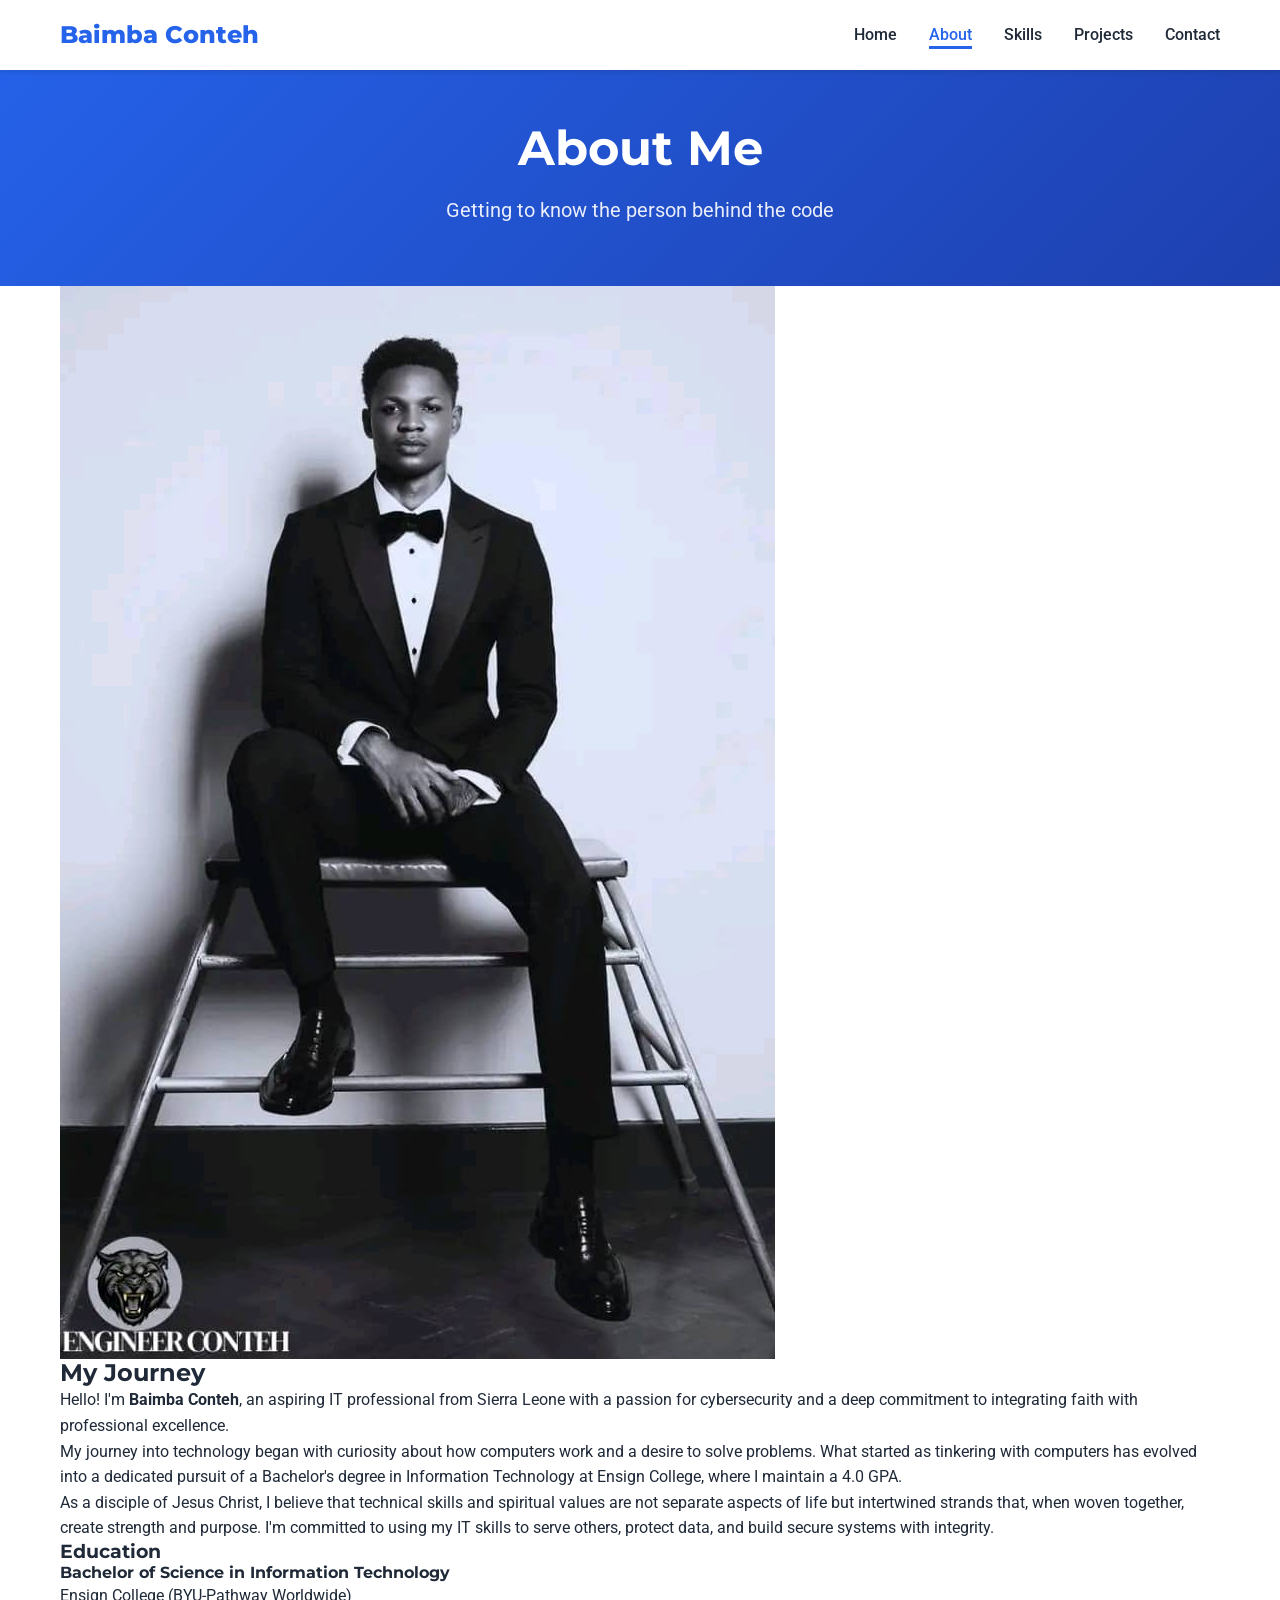
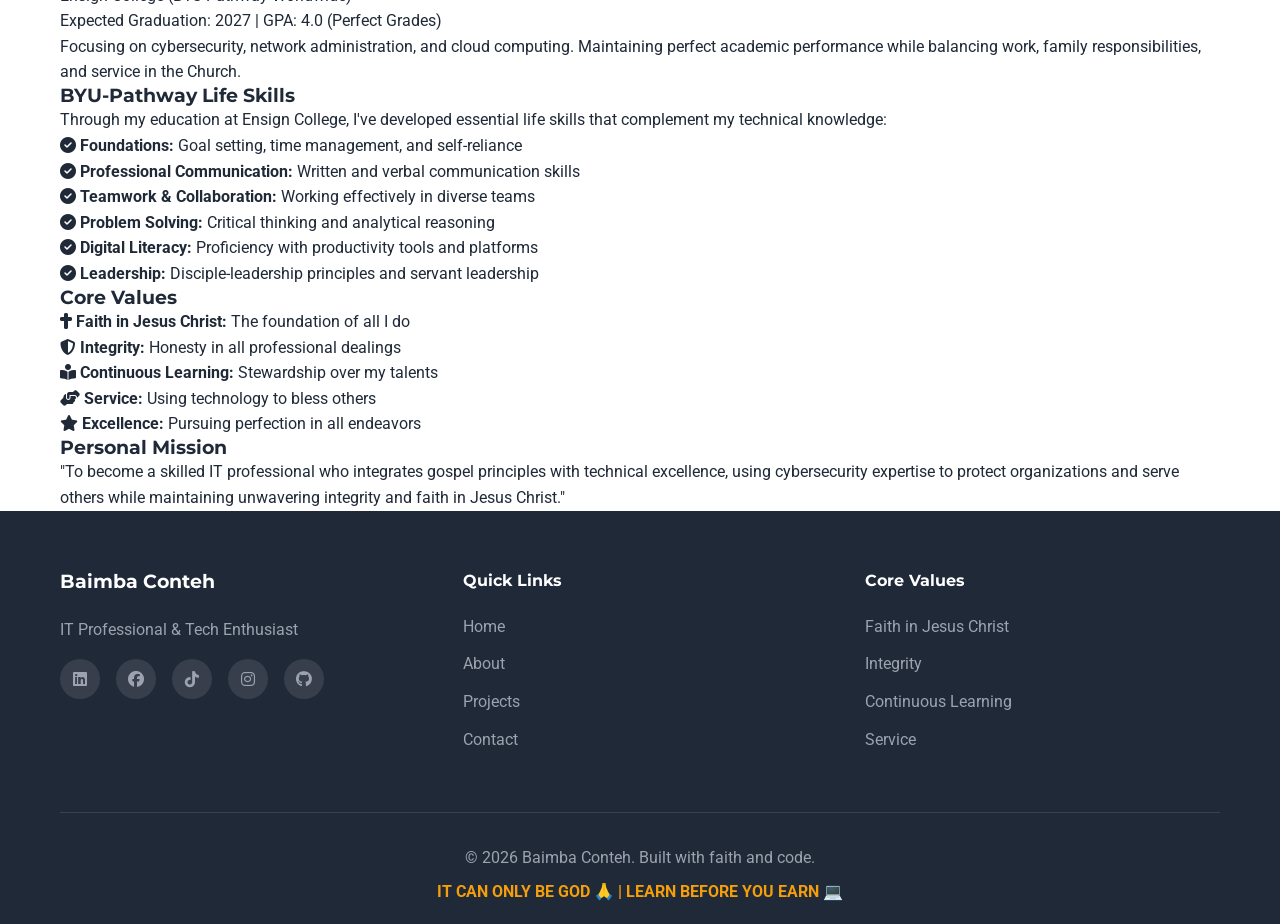
==== about.html @ cc48cc3e "Add files via upload Initial portfolio upload" ====
<!DOCTYPE html>
<html lang="en">
<head>
    <meta charset="UTF-8">
    <meta name="viewport" content="width=device-width, initial-scale=1.0">
    <meta name="description" content="About Baimba Conteh - IT Professional & Tech Enthusiast">
    <title>About Me | Baimba Conteh</title>
    <link rel="stylesheet" href="css/styles.css">
    <link rel="preconnect" href="https://fonts.googleapis.com">
    <link href="https://fonts.googleapis.com/css2?family=Montserrat:wght@600;700&family=Roboto:wght@300;400;500&display=swap" rel="stylesheet">
    <link rel="stylesheet" href="https://cdnjs.cloudflare.com/ajax/libs/font-awesome/6.4.0/css/all.min.css">
</head>
<body>
    <!-- Navigation -->
    <nav class="navbar">
        <div class="container">
            <div class="nav-brand"><a href="index.html">Baimba Conteh</a></div>
            <ul class="nav-menu">
                <li><a href="index.html" class="nav-link">Home</a></li>
                <li><a href="about.html" class="nav-link active">About</a></li>
                <li><a href="skills.html" class="nav-link">Skills</a></li>
                <li><a href="projects.html" class="nav-link">Projects</a></li>
                <li><a href="contact.html" class="nav-link">Contact</a></li>
            </ul>
            <div class="hamburger"><span class="bar"></span><span class="bar"></span><span class="bar"></span></div>
        </div>
    </nav>

    <!-- Page Header -->
    <section class="page-header">
        <div class="container">
            <h1>About Me</h1>
            <p>Getting to know the person behind the code</p>
        </div>
    </section>

    <!-- About Content -->
    <section class="about-section">
        <div class="container">
            <div class="about-grid">
                <div class="about-image">
                    <img src="images/profile.jpg" alt="Baimba Conteh">
                </div>
                <div class="about-content">
                    <h2>My Journey</h2>
                    <p>
                        Hello! I'm <strong>Baimba Conteh</strong>, an aspiring IT professional from Sierra Leone with a passion for 
                        cybersecurity and a deep commitment to integrating faith with professional excellence.
                    </p>
                    <p>
                        My journey into technology began with curiosity about how computers work and a desire to 
                        solve problems. What started as tinkering with computers has evolved into a dedicated pursuit 
                        of a Bachelor's degree in Information Technology at Ensign College, where I maintain a 4.0 GPA.
                    </p>
                    <p>
                        As a disciple of Jesus Christ, I believe that technical skills and spiritual values are not 
                        separate aspects of life but intertwined strands that, when woven together, create strength 
                        and purpose. I'm committed to using my IT skills to serve others, protect data, and build 
                        secure systems with integrity.
                    </p>
                    
                    <h3>Education</h3>
                    <div class="education-item">
                        <h4>Bachelor of Science in Information Technology</h4>
                        <p class="school">Ensign College (BYU-Pathway Worldwide)</p>
                        <p class="date">Expected Graduation: 2027 | GPA: 4.0 (Perfect Grades)</p>
                        <p class="description">
                            Focusing on cybersecurity, network administration, and cloud computing. 
                            Maintaining perfect academic performance while balancing work, family responsibilities, 
                            and service in the Church.
                        </p>
                    </div>

                    <h3>BYU-Pathway Life Skills</h3>
                    <p>Through my education at Ensign College, I've developed essential life skills that complement my technical knowledge:</p>
                    <ul class="skills-list">
                        <li><i class="fas fa-check-circle"></i> <strong>Foundations:</strong> Goal setting, time management, and self-reliance</li>
                        <li><i class="fas fa-check-circle"></i> <strong>Professional Communication:</strong> Written and verbal communication skills</li>
                        <li><i class="fas fa-check-circle"></i> <strong>Teamwork & Collaboration:</strong> Working effectively in diverse teams</li>
                        <li><i class="fas fa-check-circle"></i> <strong>Problem Solving:</strong> Critical thinking and analytical reasoning</li>
                        <li><i class="fas fa-check-circle"></i> <strong>Digital Literacy:</strong> Proficiency with productivity tools and platforms</li>
                        <li><i class="fas fa-check-circle"></i> <strong>Leadership:</strong> Disciple-leadership principles and servant leadership</li>
                    </ul>
                    
                    <h3>Core Values</h3>
                    <ul class="values-list">
                        <li><i class="fas fa-cross"></i> <strong>Faith in Jesus Christ:</strong> The foundation of all I do</li>
                        <li><i class="fas fa-shield-alt"></i> <strong>Integrity:</strong> Honesty in all professional dealings</li>
                        <li><i class="fas fa-book-reader"></i> <strong>Continuous Learning:</strong> Stewardship over my talents</li>
                        <li><i class="fas fa-hands-helping"></i> <strong>Service:</strong> Using technology to bless others</li>
                        <li><i class="fas fa-star"></i> <strong>Excellence:</strong> Pursuing perfection in all endeavors</li>
                    </ul>

                    <h3>Personal Mission</h3>
                    <div class="mission-box">
                        <p>
                            "To become a skilled IT professional who integrates gospel principles with technical excellence, 
                            using cybersecurity expertise to protect organizations and serve others while maintaining 
                            unwavering integrity and faith in Jesus Christ."
                        </p>
                    </div>
                </div>
            </div>
        </div>
    </section>

    <!-- Footer -->
    <footer class="footer">
        <div class="container">
            <div class="footer-content">
                <div class="footer-section">
                    <h3>Baimba Conteh</h3>
                    <p>IT Professional & Tech Enthusiast</p>
                    <div class="social-links">
                        <a href="https://www.linkedin.com/in/baimba-conteh-b726b120a/" target="_blank" aria-label="LinkedIn">
                            <i class="fab fa-linkedin"></i>
                        </a>
                        <a href="https://www.facebook.com/profile.php?id=100072118460058" target="_blank" aria-label="Facebook">
                            <i class="fab fa-facebook"></i>
                        </a>
                        <a href="https://www.tiktok.com/@baimba.conteh8" target="_blank" aria-label="TikTok">
                            <i class="fab fa-tiktok"></i>
                        </a>
                        <a href="https://www.instagram.com/baimba172" target="_blank" aria-label="Instagram">
                            <i class="fab fa-instagram"></i>
                        </a>
                        <a href="https://github.com/Baimba-ui" target="_blank" aria-label="GitHub">
                            <i class="fab fa-github"></i>
                        </a>
                    </div>
                </div>
                <div class="footer-section">
                    <h4>Quick Links</h4>
                    <ul>
                        <li><a href="index.html">Home</a></li>
                        <li><a href="about.html">About</a></li>
                        <li><a href="projects.html">Projects</a></li>
                        <li><a href="contact.html">Contact</a></li>
                    </ul>
                </div>
                <div class="footer-section">
                    <h4>Core Values</h4>
                    <ul>
                        <li>Faith in Jesus Christ</li>
                        <li>Integrity</li>
                        <li>Continuous Learning</li>
                        <li>Service</li>
                    </ul>
                </div>
            </div>
            <div class="footer-bottom">
                <p>&copy; 2026 Baimba Conteh. Built with faith and code.</p>
                <p class="motto"><strong>IT CAN ONLY BE GOD 🙏 | LEARN BEFORE YOU EARN 💻</strong></p>
            </div>
        </div>
    </footer>

    <script src="js/main.js"></script>
</body>
</html>
---- css/styles.css ----
:root {
    --primary-color: #2563eb;
    --secondary-color: #1e40af;
    --accent-color: #f59e0b;
    --text-dark: #1f2937;
    --text-light: #6b7280;
    --bg-light: #f9fafb;
    --bg-white: #ffffff;
    --border-color: #e5e7eb;
    --shadow: 0 4px 6px -1px rgba(0, 0, 0, 0.1);
    --shadow-lg: 0 10px 15px -3px rgba(0, 0, 0, 0.1);
    --transition: all 0.3s ease;
}

* { margin: 0; padding: 0; box-sizing: border-box; }
html { scroll-behavior: smooth; }
body { font-family: 'Roboto', sans-serif; color: var(--text-dark); line-height: 1.6; overflow-x: hidden; }
h1, h2, h3, h4, h5, h6 { font-family: 'Montserrat', sans-serif; font-weight: 700; line-height: 1.2; }
a { text-decoration: none; color: inherit; transition: var(--transition); }
img { max-width: 100%; height: auto; display: block; }
ul { list-style: none; }
.container { max-width: 1200px; margin: 0 auto; padding: 0 20px; }

/* Navigation */
.navbar { background: var(--bg-white); box-shadow: var(--shadow); position: fixed; width: 100%; top: 0; z-index: 1000; }
.navbar .container { display: flex; justify-content: space-between; align-items: center; padding: 1rem 20px; }
.nav-brand a { font-family: 'Montserrat', sans-serif; font-size: 1.5rem; font-weight: 800; color: var(--primary-color); }
.nav-menu { display: flex; list-style: none; gap: 2rem; }
.nav-link { font-weight: 500; color: var(--text-dark); position: relative; }
.nav-link:hover, .nav-link.active { color: var(--primary-color); }
.nav-link.active::after { content: ''; position: absolute; bottom: -5px; left: 0; width: 100%; height: 3px; background: var(--primary-color); }
.hamburger { display: none; flex-direction: column; cursor: pointer; }
.bar { width: 25px; height: 3px; background: var(--text-dark); margin: 3px 0; transition: var(--transition); }

/* Hero & Headers */
.hero { padding: 150px 0 100px; background: linear-gradient(135deg, #f0f9ff 0%, #e0f2fe 100%); min-height: 90vh; display: flex; align-items: center; }
.hero .container { display: grid; grid-template-columns: 1.5fr 1fr; gap: 4rem; align-items: center; }
.hero-content h1 { font-size: 3.5rem; margin-bottom: 1rem; }
.highlight { color: var(--primary-color); }
.hero-content h2 { font-size: 1.25rem; color: var(--text-light); margin-bottom: 1.5rem; }
.hero-description { font-size: 1.125rem; color: var(--text-light); margin-bottom: 2rem; line-height: 1.8; }
.hero-buttons { display: flex; gap: 1rem; margin-bottom: 2rem; }
.btn { padding: 14px 32px; border-radius: 8px; font-weight: 600; display: inline-flex; align-items: center; gap: 0.5rem; transition: var(--transition); border: 2px solid transparent; cursor: pointer; }
.btn-primary { background: var(--primary-color); color: white; }
.btn-primary:hover { background: var(--secondary-color); transform: translateY(-2px); box-shadow: var(--shadow-lg); }
.btn-secondary { background: transparent; color: var(--primary-color); border-color: var(--primary-color); }
.btn-secondary:hover { background: var(--primary-color); color: white; }
.hero-badges { display: flex; gap: 1rem; flex-wrap: wrap; }
.badge { display: inline-flex; align-items: center; gap: 0.5rem; padding: 0.5rem 1rem; background: var(--bg-white); border-radius: 25px; font-size: 0.9rem; font-weight: 600; color: var(--primary-color); box-shadow: var(--shadow); }
.hero-image img { border-radius: 20px; box-shadow: var(--shadow-lg); width: 100%; max-width: 400px; height: auto; object-fit: cover; }

.page-header { background: linear-gradient(135deg, var(--primary-color) 0%, var(--secondary-color) 100%); color: white; padding: 120px 0 60px; text-align: center; }
.page-header h1 { font-size: 3rem; margin-bottom: 1rem; }
.page-header p { font-size: 1.25rem; opacity: 0.9; }

/* Sections */
.mission, .stats-section, .featured-skills, .skills-section, .projects-section, .contact-section { padding: 80px 0; }
.mission, .featured-skills { background: var(--bg-white); }
.stats-section, .skills-section, .projects-section, .contact-section { background: var(--bg-light); }

.mission-card { text-align: center; max-width: 900px; margin: 0 auto; padding: 3rem; background: linear-gradient(135deg, #f0f9ff 0%, #e0f2fe 100%); border-radius: 15px; }
.mission-card i { font-size: 2rem; color: var(--accent-color); margin: 0 10px; }
.mission-text { font-size: 1.25rem; font-style: italic; color: var(--text-dark); margin: 1rem 0; line-height: 1.8; }

.stats-grid, .skills-highlights, .skills-grid, .projects-grid { display: grid; grid-template-columns: repeat(auto-fit, minmax(300px, 1fr)); gap: 2rem; }
.stat-card, .skill-highlight-card, .skill-card, .project-card { background: var(--bg-white); padding: 2.5rem 2rem; border-radius: 12px; box-shadow: var(--shadow); transition: var(--transition); }
.stat-card:hover, .skill-highlight-card:hover, .skill-card:hover, .project-card:hover { transform: translateY(-10px); box-shadow: var(--shadow-lg); }
.stat-icon, .skill-icon { width: 80px; height: 80px; margin: 0 auto 1.5rem; background: linear-gradient(135deg, var(--primary-color), var(--secondary-color)); border-radius: 50%; display: flex; align-items: center; justify-content: center; }
.stat-icon i, .skill-icon i { font-size: 2rem; color: white; }
.stat-card h3, .skill-highlight-card h3, .skill-card h3, .project-card h3 { font-size: 1.5rem; margin-bottom: 1rem; color: var(--text-dark); }
.stat-card p, .skill-highlight-card p, .skill-card p, .project-card p { color: var(--text-light); }

.skill-highlight-card ul, .skill-card ul { list-style: none; margin-top: 1rem; }
.skill-highlight-card ul li, .skill-card ul li { padding: 0.5rem 0; padding-left: 1.5rem; position: relative; color: var(--text-light); }
.skill-highlight-card ul li:before, .skill-card ul li:before { content: "✓"; position: absolute; left: 0; color: var(--accent-color); font-weight: bold; }
.skill-card.spiritual { border-top: 4px solid var(--accent-color); }
.scripture-reference { display: flex; align-items: center; gap: 0.75rem; padding: 1rem; background: var(--bg-light); border-radius: 8px; margin-top: 1rem; font-style: italic; color: var(--text-light); font-size: 0.9rem; }

/* Certifications */
.certifications-list { display: flex; flex-direction: column; gap: 1.5rem; margin-top: 2rem; }
.cert-item { display: flex; gap: 1.5rem; background: white; padding: 1.5rem; border-radius: 10px; box-shadow: var(--shadow); align-items: flex-start; }
.cert-icon { font-size: 2rem; color: #10b981; flex-shrink: 0; }
.cert-details h3 { color: var(--text-dark); margin-bottom: 0.5rem; }
.cert-org { font-weight: 600; color: var(--primary-color); }

/* Projects */
.project-technologies { display: flex; flex-wrap: wrap; gap: 0.75rem; margin: 1rem 0; }
.tech-tag { background: var(--bg-light); color: var(--primary-color); padding: 0.4rem 0.8rem; border-radius: 20px; font-size: 0.85rem; font-weight: 500; }
.project-spiritual { margin-top: 1rem; font-size: 0.95rem; color: var(--text-dark); font-style: italic; border-left: 3px solid var(--accent-color); padding-left: 1rem; }

/* Contact */
.contact-grid { display: grid; grid-template-columns: 1fr 1.5fr; gap: 4rem; }
.contact-item { display: flex; gap: 1.5rem; margin-bottom: 2rem; padding: 1.5rem; background: white; border-radius: 10px; box-shadow: var(--shadow); }
.contact-icon { width: 50px; height: 50px; background: var(--primary-color); border-radius: 50%; display: flex; align-items: center; justify-content: center; flex-shrink: 0; }
.contact-icon i { color: white; font-size: 1.25rem; }
.contact-details h3 { color: var(--text-dark); margin-bottom: 0.5rem; }
.contact-form-container { background: white; padding: 2.5rem; border-radius: 15px; box-shadow: var(--shadow-lg); }
.form-group { margin-bottom: 1.5rem; }
.form-group label { display: block; margin-bottom: 0.5rem; color: var(--text-dark); font-weight: 500; }
.form-group input, .form-group textarea { width: 100%; padding: 0.75rem 1rem; border: 2px solid var(--border-color); border-radius: 8px; font-family: 'Roboto', sans-serif; font-size: 1rem; }
.form-group input:focus, .form-group textarea:focus { outline: none; border-color: var(--primary-color); }
.btn-submit { width: 100%; padding: 1rem; background: var(--primary-color); color: white; border: none; border-radius: 8px; font-size: 1.1rem; font-weight: 600; cursor: pointer; transition: var(--transition); }
.btn-submit:hover { background: var(--secondary-color); }

/* Footer */
.footer { background: var(--text-dark); color: white; padding: 60px 0 20px; }
.footer-content { display: grid; grid-template-columns: repeat(auto-fit, minmax(250px, 1fr)); gap: 3rem; margin-bottom: 3rem; }
.footer-section h3, .footer-section h4 { margin-bottom: 1.5rem; color: white; }
.footer-section p, .footer-section ul li { color: #9ca3af; margin-bottom: 0.75rem; }
.footer-section a { color: #9ca3af; }
.footer-section a:hover { color: var(--accent-color); }
.social-links { display: flex; gap: 1rem; margin-top: 1rem; }
.social-links a { width: 40px; height: 40px; background: rgba(255, 255, 255, 0.1); border-radius: 50%; display: flex; align-items: center; justify-content: center; }
.social-links a:hover { background: var(--primary-color); transform: translateY(-3px); }
.footer-bottom { text-align: center; padding-top: 2rem; border-top: 1px solid #374151; color: #9ca3af; }
.footer-bottom .motto { margin-top: 0.5rem; color: var(--accent-color); }

/* Responsive */
@media (max-width: 768px) {
    .hamburger { display: flex; }
    .nav-menu { position: fixed; left: -100%; top: 70px; flex-direction: column; background: var(--bg-white); width: 100%; text-align: center; transition: var(--transition); box-shadow: var(--shadow); padding: 2rem 0; }
    .nav-menu.active { left: 0; }
    .hero .container, .contact-grid { grid-template-columns: 1fr; gap: 2rem; }
    .hero-content h1 { font-size: 2.5rem; }
    .hero-image { order: -1; }
    .hero-image img { max-width: 300px; margin: 0 auto; }
    .hero-buttons { flex-direction: column; }
}
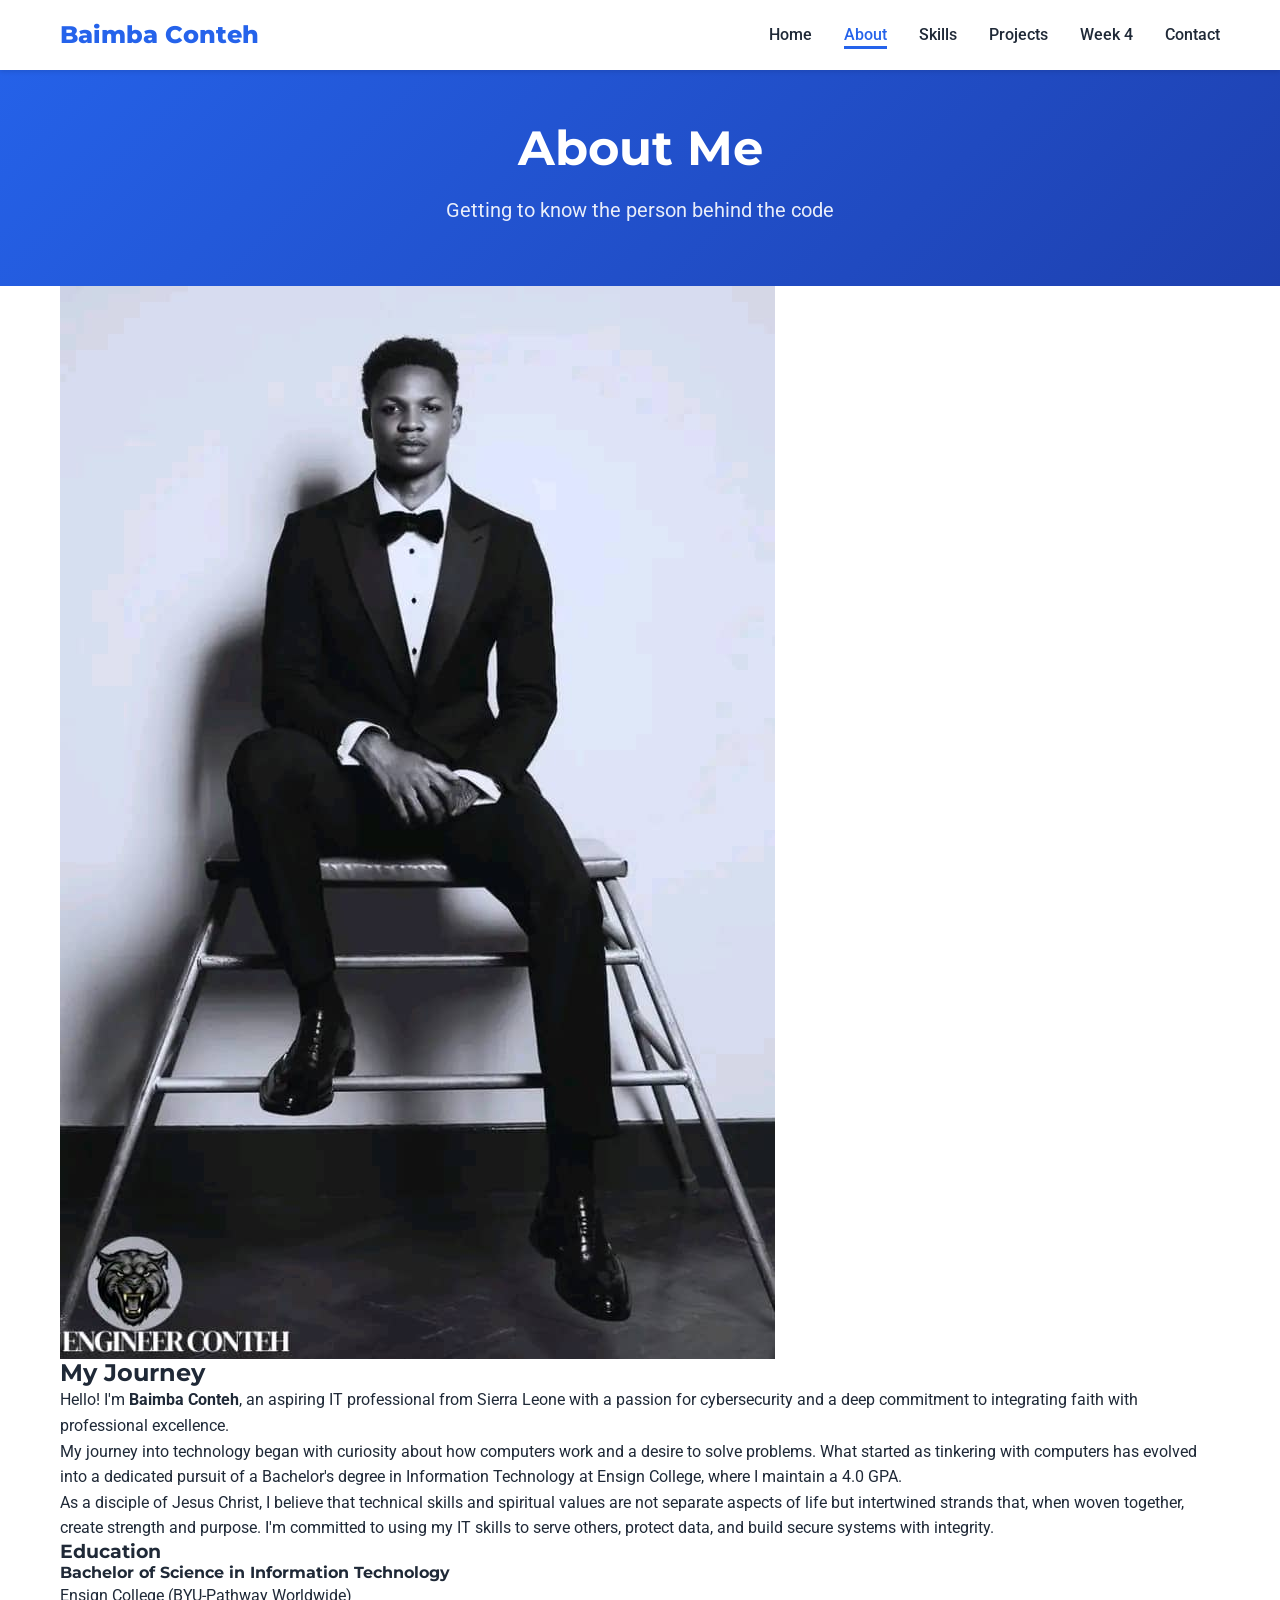
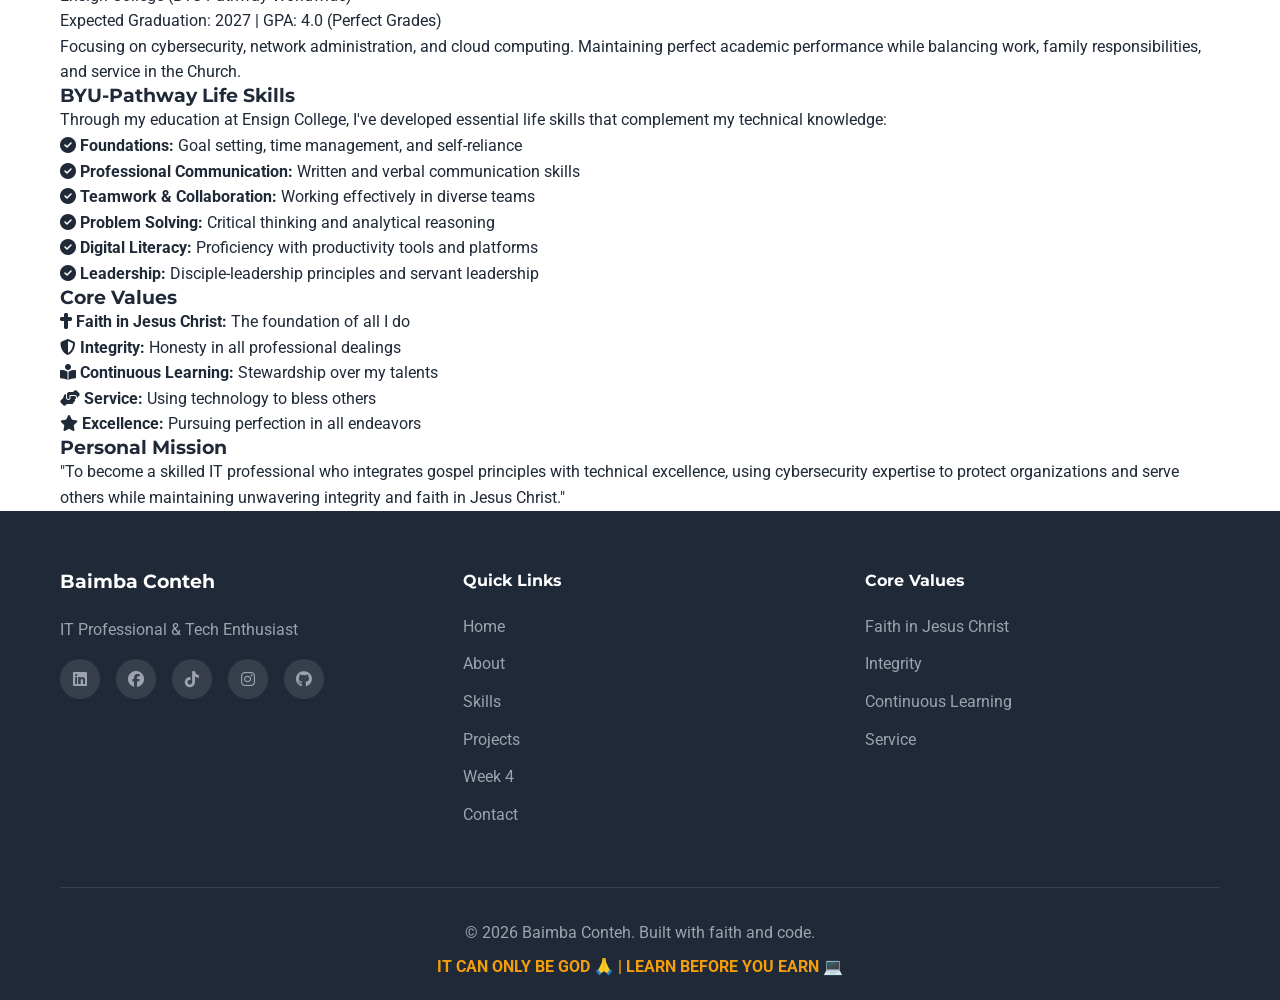
==== commit b70510b7: "Update site with Week 4 content and video" ====
--- a/about.html
+++ b/about.html
@@ -20,6 +20,7 @@
                 <li><a href="about.html" class="nav-link active">About</a></li>
                 <li><a href="skills.html" class="nav-link">Skills</a></li>
                 <li><a href="projects.html" class="nav-link">Projects</a></li>
+                <li><a href="week4.html" class="nav-link">Week 4</a></li>
                 <li><a href="contact.html" class="nav-link">Contact</a></li>
             </ul>
             <div class="hamburger"><span class="bar"></span><span class="bar"></span><span class="bar"></span></div>
@@ -44,29 +45,29 @@
                 <div class="about-content">
                     <h2>My Journey</h2>
                     <p>
-                        Hello! I'm <strong>Baimba Conteh</strong>, an aspiring IT professional from Sierra Leone with a passion for 
+                        Hello! I'm <strong>Baimba Conteh</strong>, an aspiring IT professional from Sierra Leone with a passion for
                         cybersecurity and a deep commitment to integrating faith with professional excellence.
                     </p>
                     <p>
-                        My journey into technology began with curiosity about how computers work and a desire to 
-                        solve problems. What started as tinkering with computers has evolved into a dedicated pursuit 
+                        My journey into technology began with curiosity about how computers work and a desire to
+                        solve problems. What started as tinkering with computers has evolved into a dedicated pursuit
                         of a Bachelor's degree in Information Technology at Ensign College, where I maintain a 4.0 GPA.
                     </p>
                     <p>
-                        As a disciple of Jesus Christ, I believe that technical skills and spiritual values are not 
-                        separate aspects of life but intertwined strands that, when woven together, create strength 
-                        and purpose. I'm committed to using my IT skills to serve others, protect data, and build 
+                        As a disciple of Jesus Christ, I believe that technical skills and spiritual values are not
+                        separate aspects of life but intertwined strands that, when woven together, create strength
+                        and purpose. I'm committed to using my IT skills to serve others, protect data, and build
                         secure systems with integrity.
                     </p>
-                    
+
                     <h3>Education</h3>
                     <div class="education-item">
                         <h4>Bachelor of Science in Information Technology</h4>
                         <p class="school">Ensign College (BYU-Pathway Worldwide)</p>
                         <p class="date">Expected Graduation: 2027 | GPA: 4.0 (Perfect Grades)</p>
                         <p class="description">
-                            Focusing on cybersecurity, network administration, and cloud computing. 
-                            Maintaining perfect academic performance while balancing work, family responsibilities, 
+                            Focusing on cybersecurity, network administration, and cloud computing.
+                            Maintaining perfect academic performance while balancing work, family responsibilities,
                             and service in the Church.
                         </p>
                     </div>
@@ -81,7 +82,7 @@
                         <li><i class="fas fa-check-circle"></i> <strong>Digital Literacy:</strong> Proficiency with productivity tools and platforms</li>
                         <li><i class="fas fa-check-circle"></i> <strong>Leadership:</strong> Disciple-leadership principles and servant leadership</li>
                     </ul>
-                    
+
                     <h3>Core Values</h3>
                     <ul class="values-list">
                         <li><i class="fas fa-cross"></i> <strong>Faith in Jesus Christ:</strong> The foundation of all I do</li>
@@ -94,8 +95,8 @@
                     <h3>Personal Mission</h3>
                     <div class="mission-box">
                         <p>
-                            "To become a skilled IT professional who integrates gospel principles with technical excellence, 
-                            using cybersecurity expertise to protect organizations and serve others while maintaining 
+                            "To become a skilled IT professional who integrates gospel principles with technical excellence,
+                            using cybersecurity expertise to protect organizations and serve others while maintaining
                             unwavering integrity and faith in Jesus Christ."
                         </p>
                     </div>
@@ -134,7 +135,9 @@
                     <ul>
                         <li><a href="index.html">Home</a></li>
                         <li><a href="about.html">About</a></li>
+                        <li><a href="skills.html">Skills</a></li>
                         <li><a href="projects.html">Projects</a></li>
+                        <li><a href="week4.html">Week 4</a></li>
                         <li><a href="contact.html">Contact</a></li>
                     </ul>
                 </div>
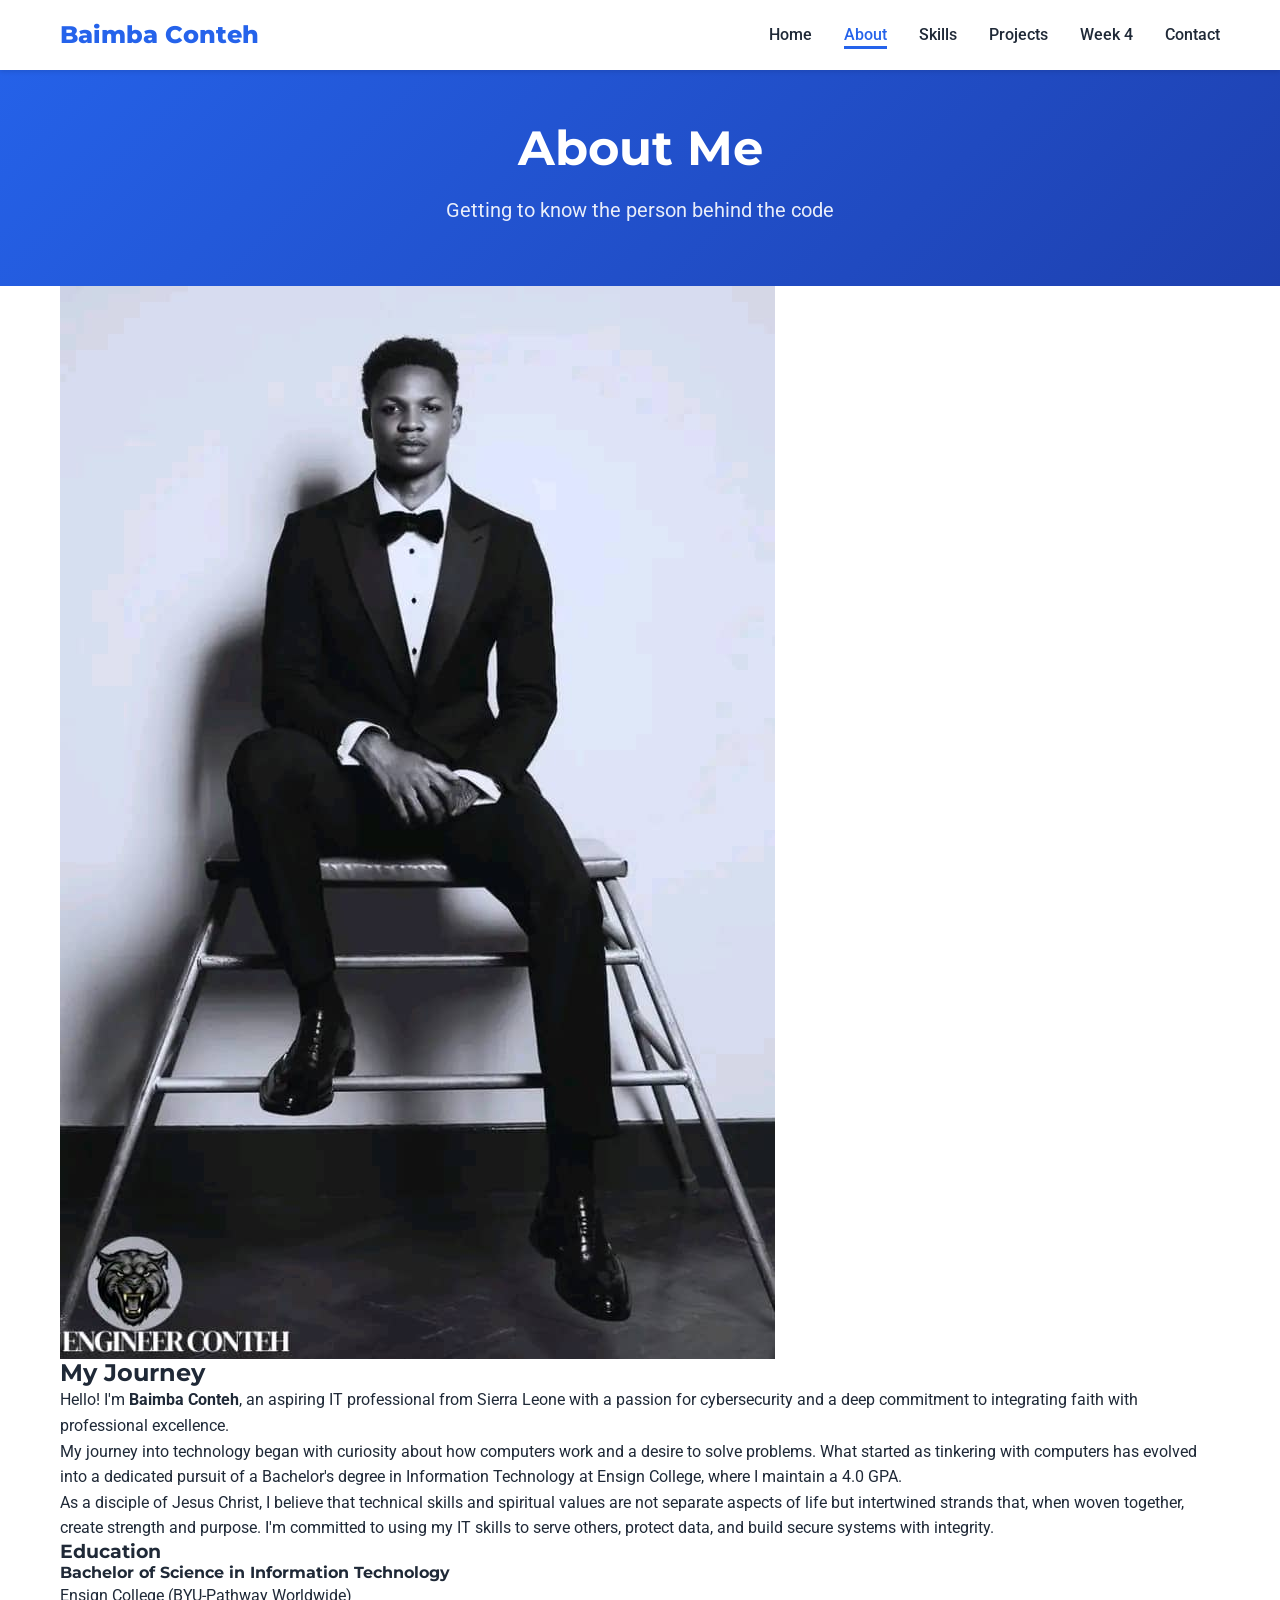
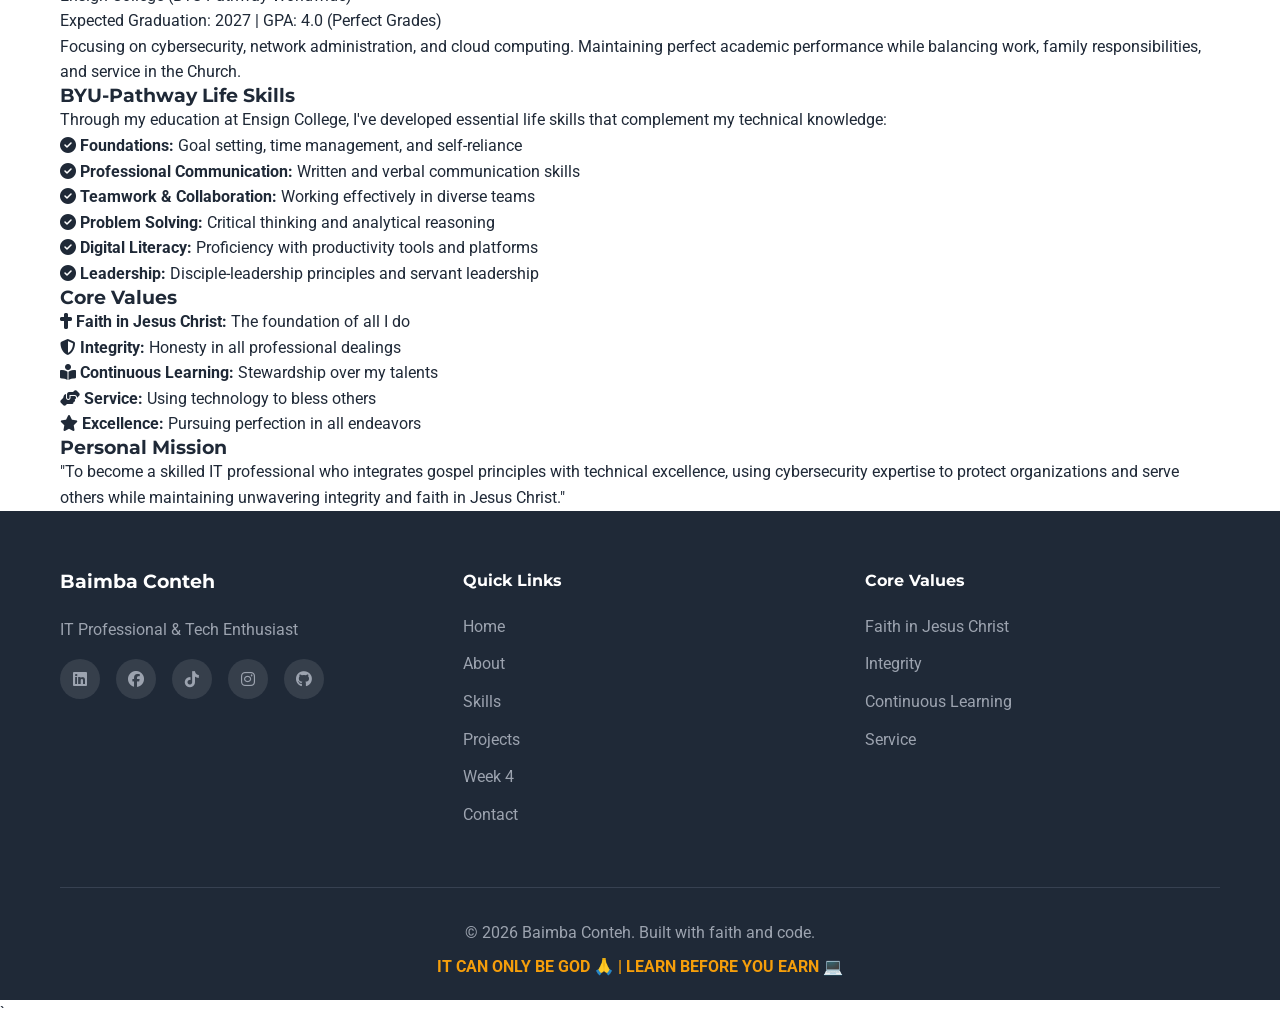
==== commit ff63dd48: "Update site with Week 4 content and video" ====
--- a/about.html
+++ b/about.html
@@ -157,7 +157,7 @@
             </div>
         </div>
     </footer>
-
+`
     <script src="js/main.js"></script>
 </body>
-</html>+</html>
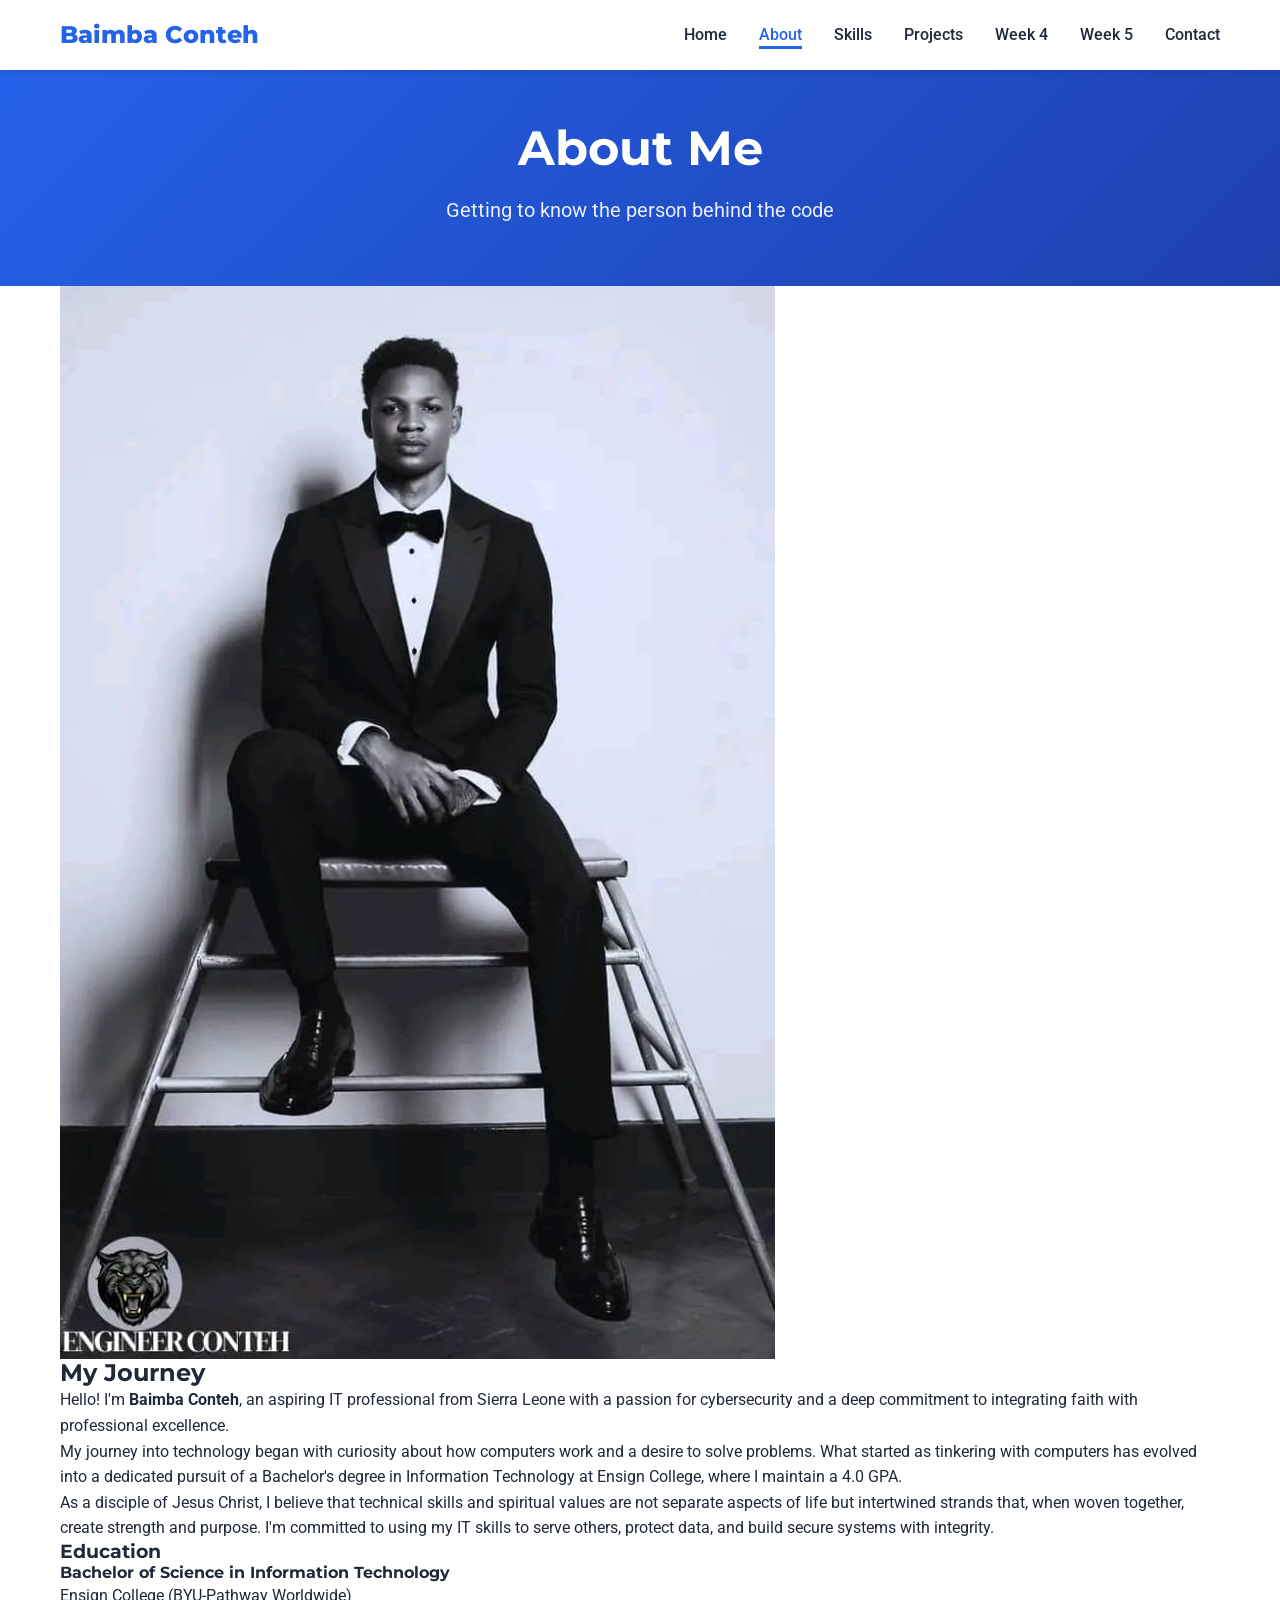
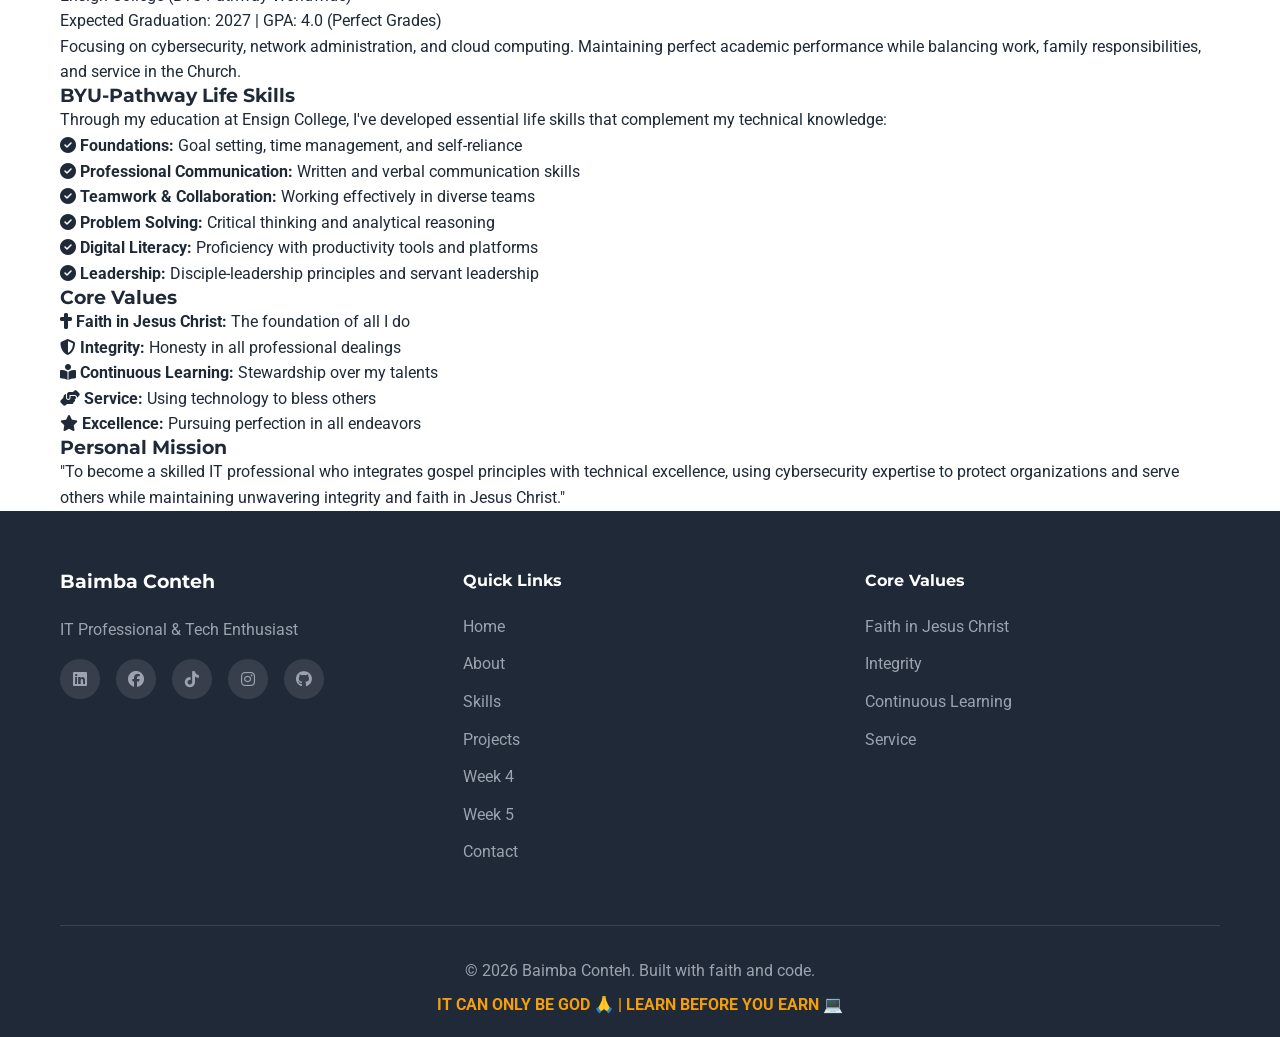
==== commit 8aee8497: "Update site with Week 5 content and references Updated navigation links and added new section for We" ====
--- a/about.html
+++ b/about.html
@@ -21,6 +21,7 @@
                 <li><a href="skills.html" class="nav-link">Skills</a></li>
                 <li><a href="projects.html" class="nav-link">Projects</a></li>
                 <li><a href="week4.html" class="nav-link">Week 4</a></li>
+                <li><a href="week5.html" class="nav-link">Week 5</a></li>
                 <li><a href="contact.html" class="nav-link">Contact</a></li>
             </ul>
             <div class="hamburger"><span class="bar"></span><span class="bar"></span><span class="bar"></span></div>
@@ -138,6 +139,7 @@
                         <li><a href="skills.html">Skills</a></li>
                         <li><a href="projects.html">Projects</a></li>
                         <li><a href="week4.html">Week 4</a></li>
+                        <li><a href="week5.html">Week 5</a></li>
                         <li><a href="contact.html">Contact</a></li>
                     </ul>
                 </div>
@@ -157,7 +159,7 @@
             </div>
         </div>
     </footer>
-`
+
     <script src="js/main.js"></script>
 </body>
 </html>
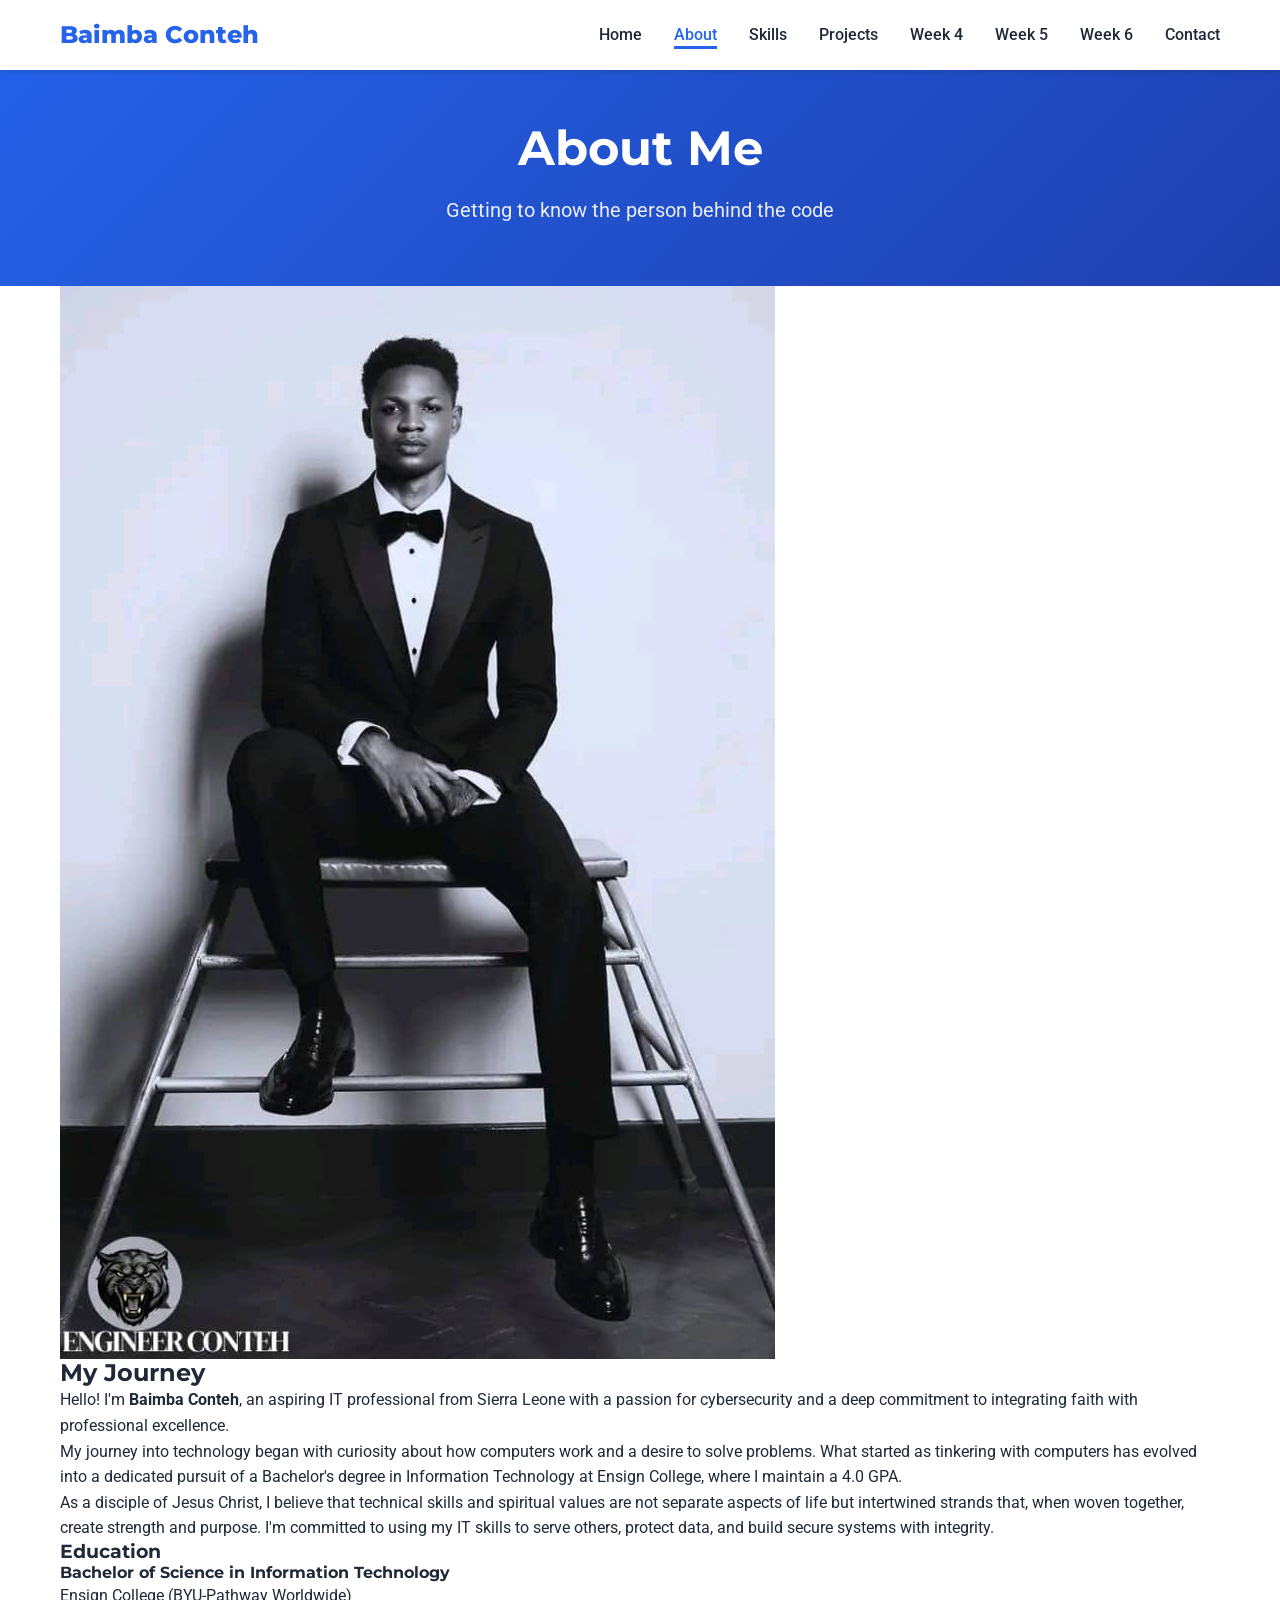
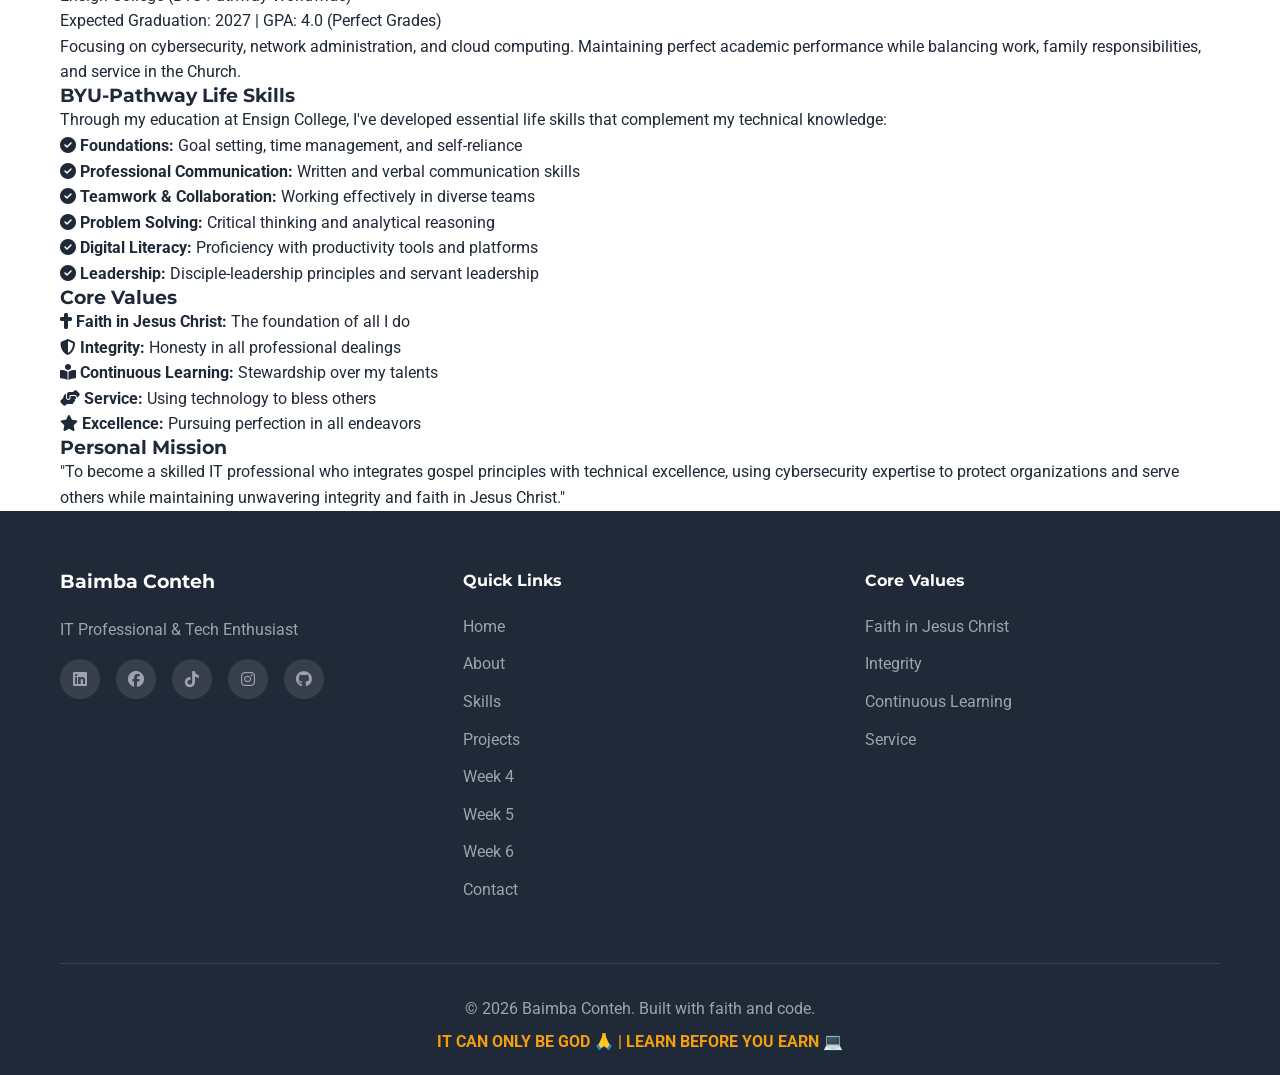
==== commit 87cc10e8: "Week 6: finalization, action plan and presentations" ====
--- a/about.html
+++ b/about.html
@@ -22,6 +22,7 @@
                 <li><a href="projects.html" class="nav-link">Projects</a></li>
                 <li><a href="week4.html" class="nav-link">Week 4</a></li>
                 <li><a href="week5.html" class="nav-link">Week 5</a></li>
+                <li><a href="week6.html" class="nav-link">Week 6</a></li>
                 <li><a href="contact.html" class="nav-link">Contact</a></li>
             </ul>
             <div class="hamburger"><span class="bar"></span><span class="bar"></span><span class="bar"></span></div>
@@ -126,7 +127,7 @@
                         <a href="https://www.instagram.com/baimba172" target="_blank" aria-label="Instagram">
                             <i class="fab fa-instagram"></i>
                         </a>
-                        <a href="https://github.com/Baimba-ui" target="_blank" aria-label="GitHub">
+                        <a href="https://github.com/contehb" target="_blank" aria-label="GitHub">
                             <i class="fab fa-github"></i>
                         </a>
                     </div>
@@ -140,6 +141,7 @@
                         <li><a href="projects.html">Projects</a></li>
                         <li><a href="week4.html">Week 4</a></li>
                         <li><a href="week5.html">Week 5</a></li>
+                        <li><a href="week6.html">Week 6</a></li>
                         <li><a href="contact.html">Contact</a></li>
                     </ul>
                 </div>
@@ -162,4 +164,4 @@
 
     <script src="js/main.js"></script>
 </body>
-</html>
+</html>
--- a/css/styles.css
+++ b/css/styles.css
@@ -125,4 +125,177 @@
     .hero-image { order: -1; }
     .hero-image img { max-width: 300px; margin: 0 auto; }
     .hero-buttons { flex-direction: column; }
-}+}
+
+/* =========================================================
+   WEEK 5 ADDITIONS — Usability Report Table & Mental Map
+   Additive only: every rule above this comment is unchanged.
+   ========================================================= */
+
+/* --- Usability Testing Report Table --- */
+.usability-table-wrapper {
+    width: 100%;
+    overflow-x: auto;
+    -webkit-overflow-scrolling: touch;
+    border-radius: 14px;
+    box-shadow: var(--shadow-lg);
+    background: var(--bg-white);
+    border: 1px solid var(--border-color);
+    margin-top: 1rem;
+}
+.usability-table {
+    width: 100%;
+    border-collapse: collapse;
+    min-width: 720px;
+    font-size: 0.95rem;
+}
+.usability-table thead th {
+    background: linear-gradient(135deg, var(--primary-color), var(--secondary-color));
+    color: #fff;
+    text-align: left;
+    padding: 1rem 1.25rem;
+    font-family: 'Montserrat', sans-serif;
+    font-weight: 700;
+    letter-spacing: 0.02em;
+    white-space: nowrap;
+}
+.usability-table thead th:first-child { border-top-left-radius: 14px; }
+.usability-table thead th:last-child  { border-top-right-radius: 14px; }
+.usability-table tbody td {
+    padding: 1rem 1.25rem;
+    color: var(--text-dark);
+    border-bottom: 1px solid var(--border-color);
+    vertical-align: top;
+    line-height: 1.6;
+    transition: background 0.25s ease;
+}
+.usability-table tbody tr:nth-child(even) td { background: var(--bg-light); }
+.usability-table tbody tr:hover td { background: #e0f2fe; }
+.usability-table tbody tr:last-child td { border-bottom: none; }
+
+.severity-badge {
+    display: inline-block;
+    padding: 0.3rem 0.85rem;
+    border-radius: 999px;
+    font-size: 0.78rem;
+    font-weight: 700;
+    letter-spacing: 0.03em;
+    text-transform: uppercase;
+    white-space: nowrap;
+}
+.severity-badge.high   { background: #fee2e2; color: #b91c1c; border: 1px solid #fecaca; }
+.severity-badge.medium { background: #fef3c7; color: #b45309; border: 1px solid #fde68a; }
+.severity-badge.low    { background: #d1fae5; color: #047857; border: 1px solid #a7f3d0; }
+
+/* --- Spiritual–Professional Mental Map --- */
+.mental-map {
+    position: relative;
+    overflow: hidden;
+    display: grid;
+    grid-template-columns: repeat(auto-fit, minmax(220px, 1fr));
+    gap: 1.5rem;
+    padding: 2.5rem 1.5rem 1.5rem;
+    border-radius: 18px;
+}
+.mental-map::before {
+    content: "";
+    position: absolute;
+    inset: 0;
+    background:
+        radial-gradient(420px 320px at 50% 0%, rgba(37, 99, 235, 0.12), transparent 70%),
+        radial-gradient(360px 280px at 85% 90%, rgba(245, 158, 11, 0.10), transparent 70%);
+    pointer-events: none;
+    z-index: 0;
+}
+.mental-map > * { position: relative; z-index: 1; }
+
+.mental-map .map-center {
+    grid-column: 1 / -1;
+    display: flex;
+    flex-direction: column;
+    align-items: center;
+    justify-content: center;
+    gap: 0.5rem;
+    text-align: center;
+    padding: 2rem 1.5rem;
+    border-radius: 18px;
+    background: linear-gradient(135deg, var(--primary-color), var(--secondary-color));
+    color: #fff;
+    box-shadow: var(--shadow-lg);
+    position: relative;
+    overflow: hidden;
+}
+.mental-map .map-center::after {
+    content: "";
+    position: absolute;
+    width: 220px;
+    height: 220px;
+    border-radius: 50%;
+    background: radial-gradient(circle, rgba(255, 255, 255, 0.35), transparent 70%);
+    top: 50%;
+    left: 50%;
+    transform: translate(-50%, -50%);
+    animation: mapPulse 4s ease-in-out infinite;
+}
+.mental-map .map-center i { font-size: 2.4rem; position: relative; z-index: 1; }
+.mental-map .map-center span {
+    position: relative;
+    z-index: 1;
+    font-family: 'Montserrat', sans-serif;
+    font-weight: 800;
+    font-size: 1.35rem;
+    line-height: 1.3;
+}
+@keyframes mapPulse {
+    0%, 100% { transform: translate(-50%, -50%) scale(0.85); opacity: 0.55; }
+    50%      { transform: translate(-50%, -50%) scale(1.15); opacity: 0.9; }
+}
+
+.mental-map .map-strand {
+    background: var(--bg-white);
+    border-radius: 14px;
+    padding: 1.75rem 1.5rem 1.5rem;
+    box-shadow: var(--shadow);
+    border-top: 4px solid var(--primary-color);
+    transition: transform 0.3s ease, box-shadow 0.3s ease;
+    display: flex;
+    flex-direction: column;
+    gap: 0.6rem;
+}
+.mental-map .map-strand:hover { transform: translateY(-8px); box-shadow: var(--shadow-lg); }
+.mental-map .map-strand i {
+    width: 48px;
+    height: 48px;
+    border-radius: 12px;
+    display: inline-flex;
+    align-items: center;
+    justify-content: center;
+    font-size: 1.25rem;
+    color: #fff;
+    background: linear-gradient(135deg, var(--primary-color), var(--secondary-color));
+}
+.mental-map .map-strand strong {
+    font-family: 'Montserrat', sans-serif;
+    font-size: 1.15rem;
+    color: var(--text-dark);
+}
+.mental-map .map-strand p { color: var(--text-light); font-size: 0.92rem; line-height: 1.6; }
+
+/* Five distinct fibers of one rope */
+.mental-map .strand-1 { border-top-color: #2563eb; }
+.mental-map .strand-1 i { background: linear-gradient(135deg, #2563eb, #1e40af); }
+.mental-map .strand-2 { border-top-color: #f59e0b; }
+.mental-map .strand-2 i { background: linear-gradient(135deg, #f59e0b, #d97706); }
+.mental-map .strand-3 { border-top-color: #10b981; }
+.mental-map .strand-3 i { background: linear-gradient(135deg, #10b981, #047857); }
+.mental-map .strand-4 { border-top-color: #0891b2; }
+.mental-map .strand-4 i { background: linear-gradient(135deg, #0891b2, #0e7490); }
+.mental-map .strand-5 { border-top-color: #ef4444; }
+.mental-map .strand-5 i { background: linear-gradient(135deg, #ef4444, #b91c1c); }
+
+/* Respect users who prefer reduced motion */
+@media (prefers-reduced-motion: reduce) {
+    .mental-map .map-center::after { animation: none; }
+    .mental-map .map-strand { transition: none; }
+    html { scroll-behavior: auto; }
+}
